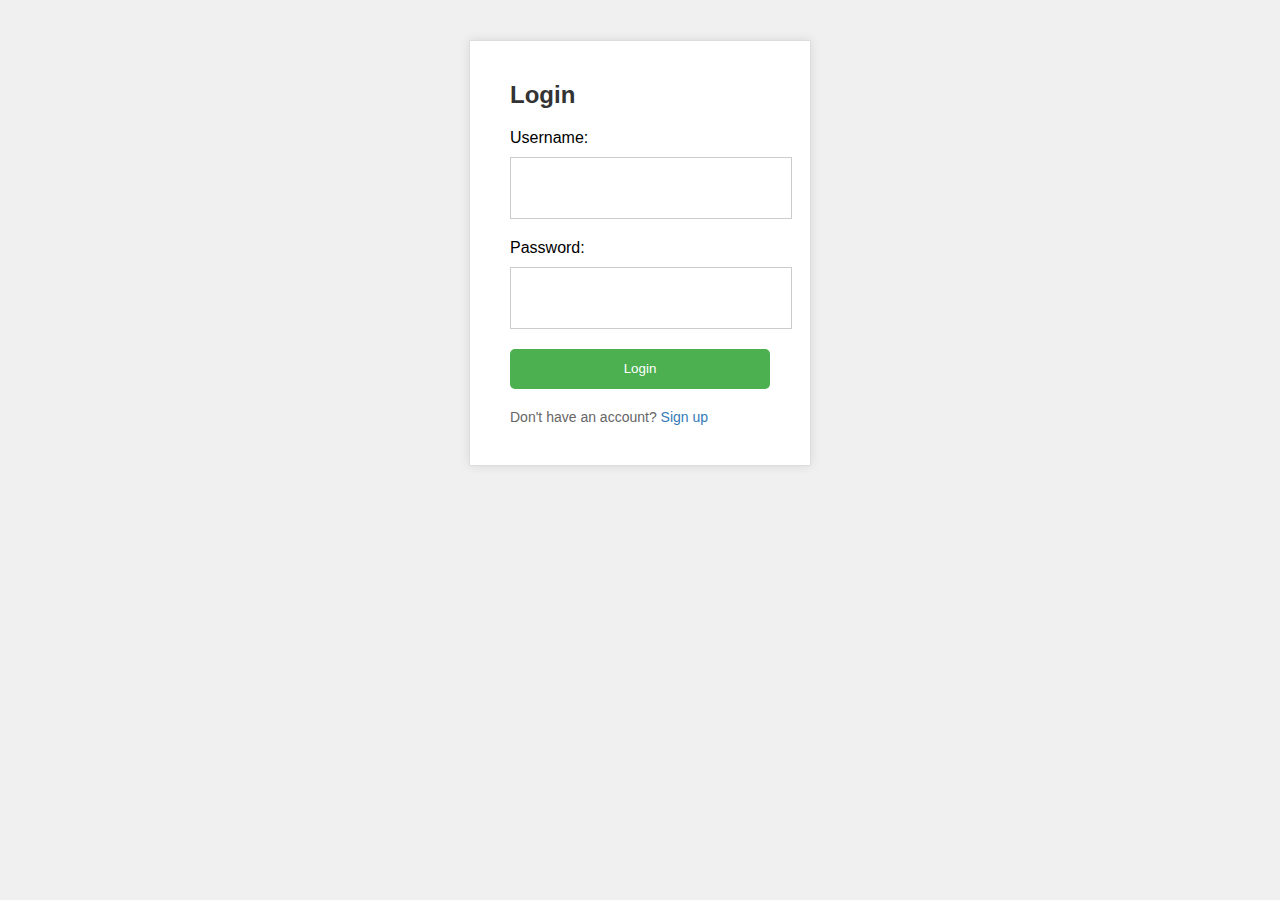
==== login.html @ a33f4b1e "Initial commit" ====
<!DOCTYPE html>
<html lang="en">
<head>
    <meta charset="UTF-8">
    <meta name="viewport" content="width=device-width, initial-scale=1.0">
    <title>Login Page</title>
    <style>
        body {
    font-family: Arial, sans-serif;
    background-color: #f0f0f0;
}

.container {
    width: 300px;
    margin: 40px auto;
    padding: 20px;
    background-color: #fff;
    border: 1px solid #ddd;
    box-shadow: 0 0 10px rgba(0, 0, 0, 0.1);
}

.login-form {
    margin: 20px;
}

h2 {
    margin-top: 0;
    font-weight: bold;
    color: #333;
}

label {
    display: block;
    margin-bottom: 10px;
}

input[type="text"], input[type="password"] {
    width: 100%;
    height: 40px;
    margin-bottom: 20px;
    padding: 10px;
    border: 1px solid #ccc;
}

input[type="submit"] {
    width: 100%;
    height: 40px;
    background-color: #4CAF50;
    color: #fff;
    padding: 10px;
    border: none;
    border-radius: 5px;
    cursor: pointer;
}

input[type="submit"]:hover {
    background-color: #3e8e41;
}

p {
    margin-top: 20px;
    font-size: 14px;
    color: #666;
}

a {
    text-decoration: none;
    color: #337ab7;
}

a:hover {
    color: #23527c;
}
    </style>
</head>
<body>
    <div class="container">
        <div class="login-form">
            <h2>Login</h2>
            <form>
                <label for="username">Username:</label>
                <input type="text" id="username" name="username" required>

                <label for="password">Password:</label>
                <input type="password" id="password" name="password" required>

                <input type="submit" value="Login">
            </form>
            <p>Don't have an account? <a href="http://127.0.0.1:5500/signin.html">Sign up</a></p>
        </div>
    </div>
</body>
</html>
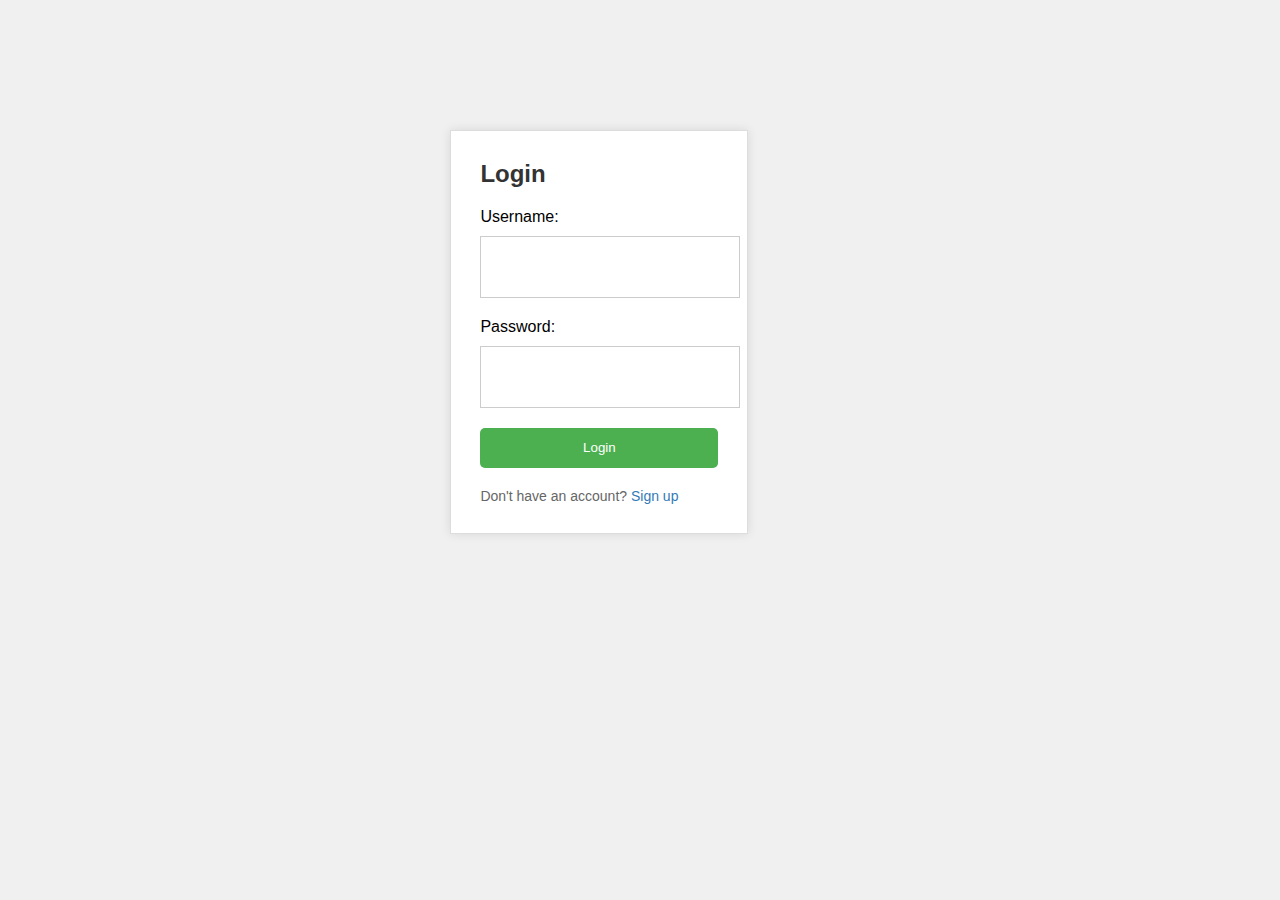
==== commit 02a58566: "first commit" ====
--- a/login.html
+++ b/login.html
@@ -1,78 +1,81 @@
 <!DOCTYPE html>
 <html lang="en">
+
 <head>
     <meta charset="UTF-8">
     <meta name="viewport" content="width=device-width, initial-scale=1.0">
     <title>Login Page</title>
     <style>
         body {
-    font-family: Arial, sans-serif;
-    background-color: #f0f0f0;
-}
-
-.container {
-    width: 300px;
-    margin: 40px auto;
-    padding: 20px;
-    background-color: #fff;
-    border: 1px solid #ddd;
-    box-shadow: 0 0 10px rgba(0, 0, 0, 0.1);
-}
-
-.login-form {
-    margin: 20px;
-}
-
-h2 {
-    margin-top: 0;
-    font-weight: bold;
-    color: #333;
-}
-
-label {
-    display: block;
-    margin-bottom: 10px;
-}
-
-input[type="text"], input[type="password"] {
-    width: 100%;
-    height: 40px;
-    margin-bottom: 20px;
-    padding: 10px;
-    border: 1px solid #ccc;
-}
-
-input[type="submit"] {
-    width: 100%;
-    height: 40px;
-    background-color: #4CAF50;
-    color: #fff;
-    padding: 10px;
-    border: none;
-    border-radius: 5px;
-    cursor: pointer;
-}
-
-input[type="submit"]:hover {
-    background-color: #3e8e41;
-}
-
-p {
-    margin-top: 20px;
-    font-size: 14px;
-    color: #666;
-}
-
-a {
-    text-decoration: none;
-    color: #337ab7;
-}
-
-a:hover {
-    color: #23527c;
-}
+            font-family: Arial, sans-serif;
+            background-color: #f0f0f0;
+        }
+        
+        .container {
+            width: 278px;
+            margin: 130px 35%;
+            padding: 9px;
+            background-color: #fff;
+            border: 1px solid #ddd;
+            box-shadow: 0 0 10px rgba(0, 0, 0, 0.1);
+        }
+        
+        .login-form {
+            margin: 20px;
+        }
+        
+        h2 {
+            margin-top: 0;
+            font-weight: bold;
+            color: #333;
+        }
+        
+        label {
+            display: block;
+            margin-bottom: 10px;
+        }
+        
+        input[type="text"],
+        input[type="password"] {
+            width: 100%;
+            height: 40px;
+            margin-bottom: 20px;
+            padding: 10px;
+            border: 1px solid #ccc;
+        }
+        
+        input[type="submit"] {
+            width: 100%;
+            height: 40px;
+            background-color: #4CAF50;
+            color: #fff;
+            padding: 10px;
+            border: none;
+            border-radius: 5px;
+            cursor: pointer;
+        }
+        
+        input[type="submit"]:hover {
+            background-color: #3e8e41;
+        }
+        
+        p {
+            margin-top: 20px;
+            font-size: 14px;
+            color: #666;
+        }
+        
+        a {
+            text-decoration: none;
+            color: #337ab7;
+        }
+        
+        a:hover {
+            color: #23527c;
+        }
     </style>
 </head>
+
 <body>
     <div class="container">
         <div class="login-form">
@@ -90,4 +93,5 @@
         </div>
     </div>
 </body>
+
 </html>